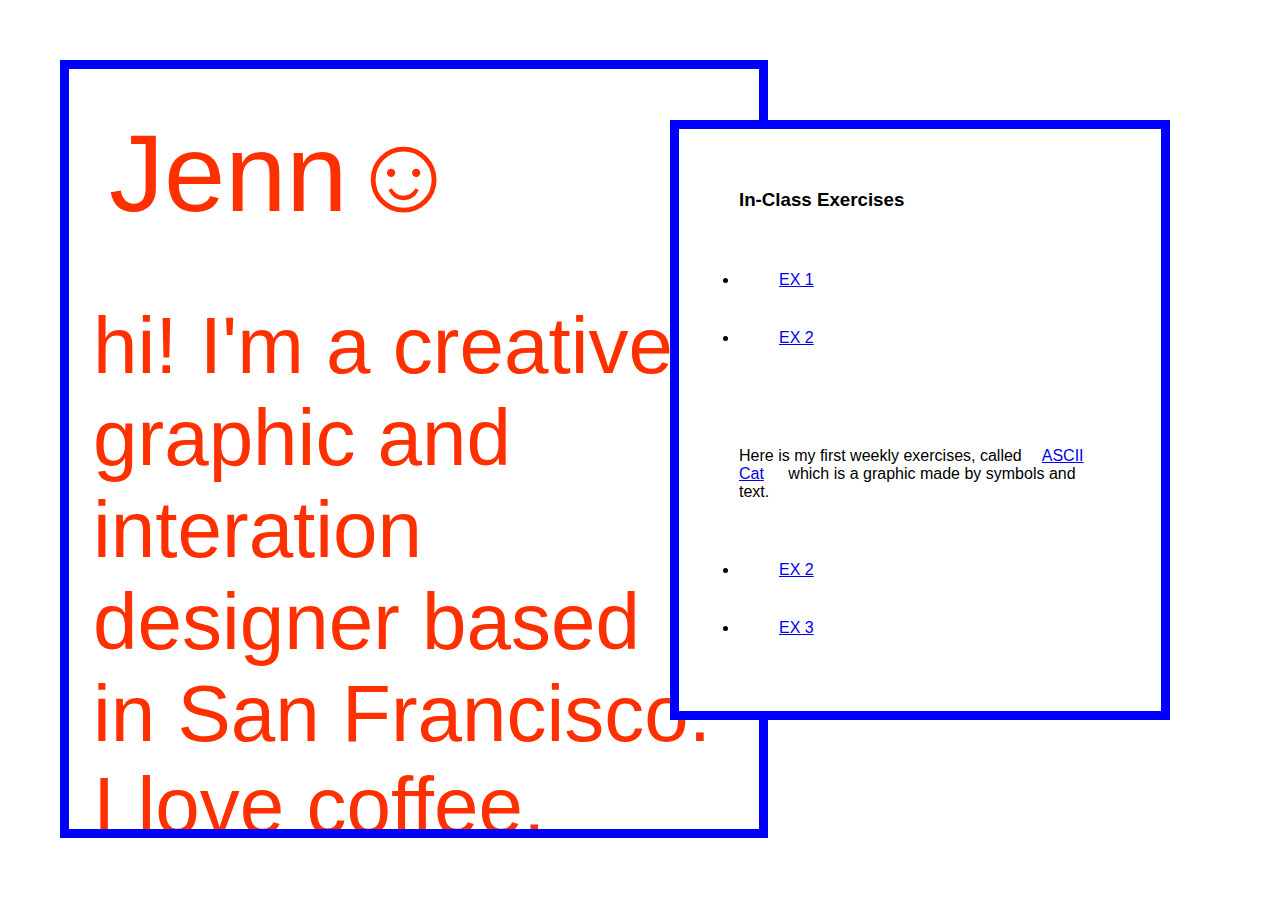
==== index.html @ 0c2ad63b "change file name" ====
<!DOCTYPE html>
<html>
<head>
  <title>Jenn's Interactive 1 Site</title>
  <link rel="stylesheet" type="text/css" href="css/main.css">
  <meta charset="utf-8" />
</head>

<body>

  <!-- this is where my code is-->
  <div id="container">
    
    <!-- about me-->
    <div id="about"> 
    <p class="name">Jenn☺︎<p>  
    <p class="desc">hi! I'm a creative graphic and interation designer based in San Francisco. I love coffee, dogs, and makinf memes!</p>
    </div>

    <!-- my work -->
    <div id="work">
    <div id="exercises">
      <h3>In-Class Exercises</h3>

      <ul>
        <li><a href="#">EX 1</a></li>
        <li><a href="#">EX 2</a></li>
      </ul>
    
    </div>
    
    <div id="weekly-exercises">
 <!--      <h3>Weekly Exercises</h3> -->
      <p>Here is my first weekly exercises, called<a href="ASCII/cat1.html">ASCII Cat</a> which is a graphic made by symbols and text.</p>

      <ul>
        <li><a href="#">EX 2</a></li>        
        <li><a href="#">EX 3</a></li>
      </ul>
    
    </div>

    <div id="projects">
      <h3>Projects</h3>
    
      <ul>
        <li><a href="#">P1</a></li>
        <li><a href="#">P2</a></li>
      </ul>

    </div>
  </div>
</div>
</body>
</html>
---- css/main.css ----
/* reset styles */

* {
  margin:  0px;
  padding: 20px;
}

/* begin styles */
.name{
/*  font-family: Lucida Sans Unicode,Lucida Grande,sans-serif;*/
  font-size: 110px;
  color: #FF3000;
}

.desc{
/*  font-family: Lucida Sans Unicode,Lucida Grande,sans-serif;*/
  font-stretch: condensed;
  width: 630px;
  height: 700px;
  padding: 4px;  
  font-size: 80px;
  box-sizing: border-box;
  color: #FF3000;
}

#about{
  background-color: white;
  width: 650px;
  height: 720px;
  overflow-y: scroll;
  border: 9px solid blue;
  
}

#work{
  position: absolute;
  top: 120px;
  right: 0px;
  left: 670px;
  background-color: white;
  width: 500px;
  height: 600px;
  overflow-y: scroll;
  box-sizing: border-box;
  border: 9px solid blue;
}
#container{ 
  font-family: Arial, Helvetica, sans-serif;
  text-align: left;
}

body {
  color: black;
/*  background-color: white;*/
}
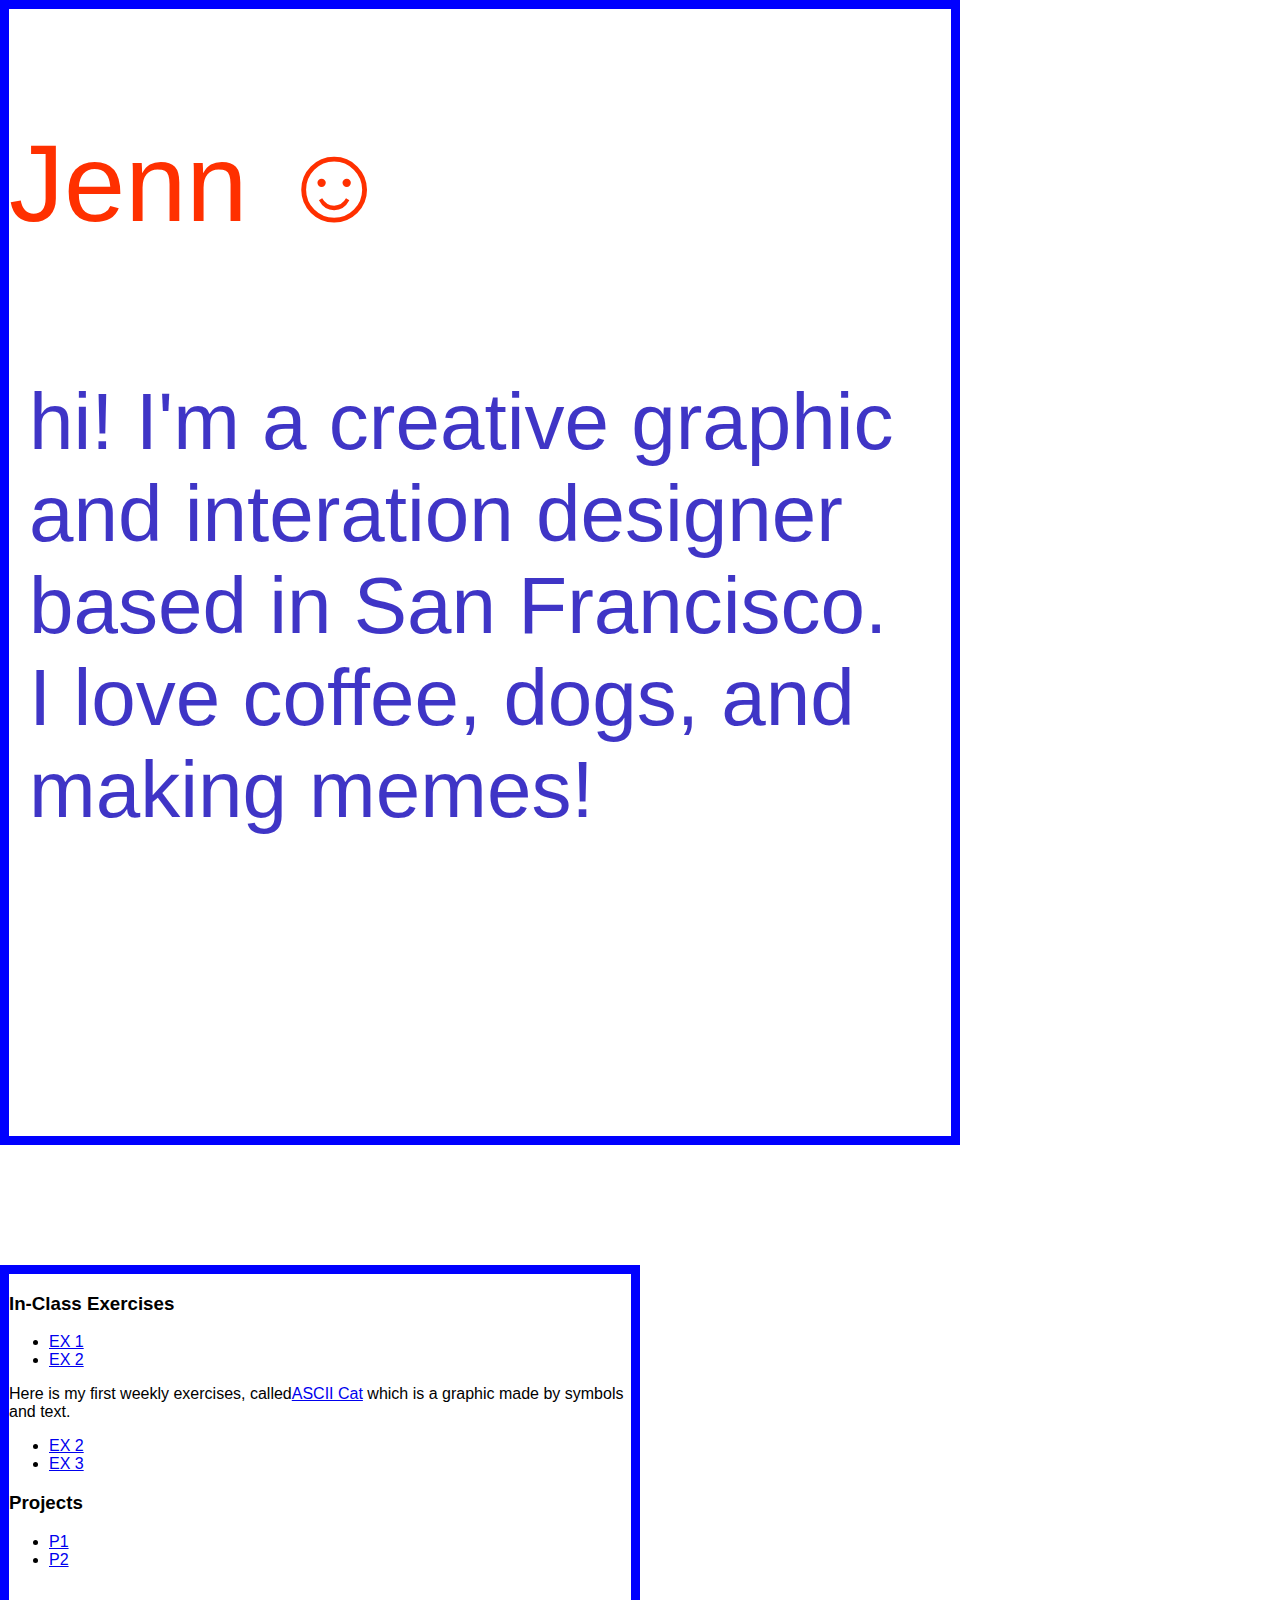
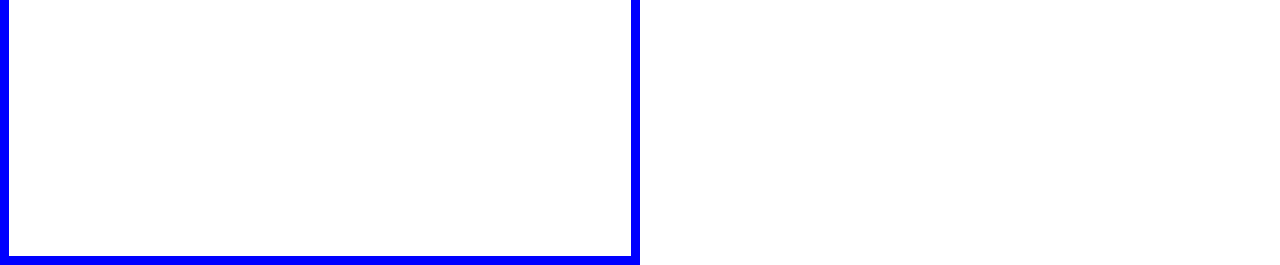
==== commit 1ab4a42a: "change" ====
--- a/index.html
+++ b/index.html
@@ -4,53 +4,55 @@
 <head>
   <title>Jenn's Interactive 1 Site</title>
   <link rel="stylesheet" type="text/css" href="css/main.css">
-  <meta charset="utf-8" />
+  <meta charset="UTF-8">
+  <meta name="viewport" content="width=device-width, initial-scale=1.0">
+  <meta http-equiv="X-UA-Compatible" content="ie=edge">
 </head>
 
 <body>
-
+  
   <!-- this is where my code is-->
   <div id="container">
     
     <!-- about me-->
     <div id="about"> 
-    <p class="name">Jenn☺︎<p>  
-    <p class="desc">hi! I'm a creative graphic and interation designer based in San Francisco. I love coffee, dogs, and makinf memes!</p>
+      <p class="name">Jenn ☺︎<p>  
+        <p class="desc">hi! I'm a creative graphic and interation designer based in San Francisco. I love coffee, dogs, and making memes!</p>
+      </div>
+      
+      <!-- my work -->
+      <div id="work">
+        <div id="exercises">
+          <h3>In-Class Exercises</h3>
+          
+          <ul>
+            <li><a href="#">EX 1</a></li>
+            <li><a href="#">EX 2</a></li>
+          </ul>
+          
+        </div>
+        
+        <div id="weekly-exercises">
+          <!--      <h3>Weekly Exercises</h3> -->
+          <p>Here is my first weekly exercises, called<a href="ASCII/cat1.html">ASCII Cat</a> which is a graphic made by symbols and text.</p>
+          
+          <ul>
+            <li><a href="#">EX 2</a></li>        
+            <li><a href="#">EX 3</a></li>
+          </ul>
+          
+        </div>
+        
+        <div id="projects">
+          <h3>Projects</h3>
+          
+          <ul>
+            <li><a href="#">P1</a></li>
+            <li><a href="#">P2</a></li>
+          </ul>
+          
+        </div>
+      </div>
     </div>
-
-    <!-- my work -->
-    <div id="work">
-    <div id="exercises">
-      <h3>In-Class Exercises</h3>
-
-      <ul>
-        <li><a href="#">EX 1</a></li>
-        <li><a href="#">EX 2</a></li>
-      </ul>
-    
-    </div>
-    
-    <div id="weekly-exercises">
- <!--      <h3>Weekly Exercises</h3> -->
-      <p>Here is my first weekly exercises, called<a href="ASCII/cat1.html">ASCII Cat</a> which is a graphic made by symbols and text.</p>
-
-      <ul>
-        <li><a href="#">EX 2</a></li>        
-        <li><a href="#">EX 3</a></li>
-      </ul>
-    
-    </div>
-
-    <div id="projects">
-      <h3>Projects</h3>
-    
-      <ul>
-        <li><a href="#">P1</a></li>
-        <li><a href="#">P2</a></li>
-      </ul>
-
-    </div>
-  </div>
-</div>
-</body>
-</html>+  </body>
+  </html>--- a/css/main.css
+++ b/css/main.css
@@ -1,11 +1,10 @@
 
 /* reset styles */
 
-* {
+html, body {
   margin:  0px;
-  padding: 20px;
+  /* padding: 20px; */
 }
-
 /* begin styles */
 .name{
 /*  font-family: Lucida Sans Unicode,Lucida Grande,sans-serif;*/
@@ -16,32 +15,34 @@
 .desc{
 /*  font-family: Lucida Sans Unicode,Lucida Grande,sans-serif;*/
   font-stretch: condensed;
-  width: 630px;
+  padding: 20px;
+  width: 100%;
   height: 700px;
-  padding: 4px;  
+  /* padding: 4px;   */
   font-size: 80px;
   box-sizing: border-box;
-  color: #FF3000;
+  color: rgba(42, 31, 192, 0.9);
 }
+
 
 #about{
   background-color: white;
-  width: 650px;
-  height: 720px;
+  width: 75vw;
+  height: 100%;
   overflow-y: scroll;
   border: 9px solid blue;
-  
+  box-sizing: border-box;
 }
 
 #work{
-  position: absolute;
+  position: relative;
   top: 120px;
   right: 0px;
-  left: 670px;
+  /* left: 670px; */
   background-color: white;
-  width: 500px;
+  width: 50%;
   height: 600px;
-  overflow-y: scroll;
+  overflow-y: auto;
   box-sizing: border-box;
   border: 9px solid blue;
 }
@@ -53,4 +54,10 @@
 body {
   color: black;
 /*  background-color: white;*/
+}
+
+@media all and (max-width: 699px) {
+  .desc {
+    color: blue;
+  }
 }